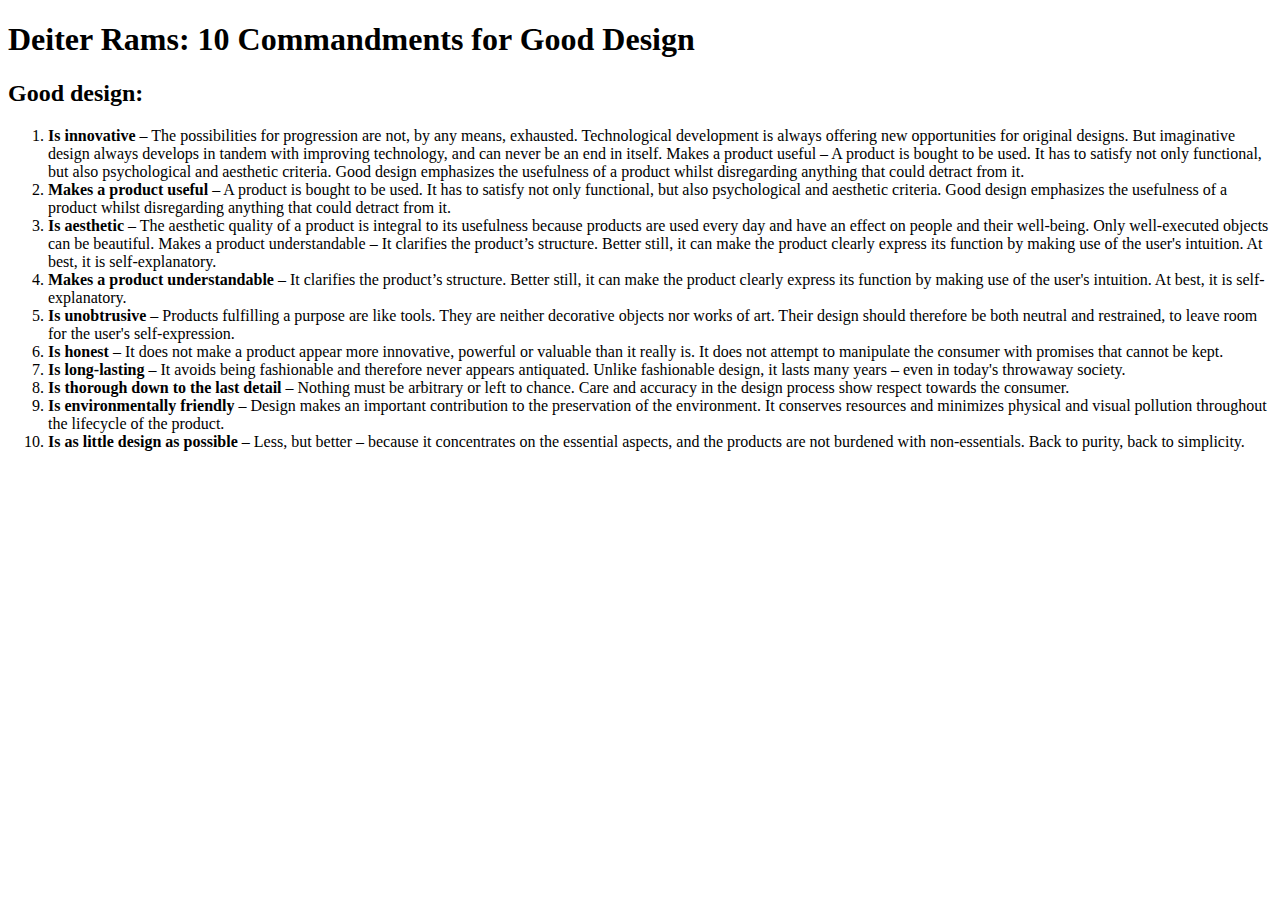
==== index.html @ c81eab05 "Create index.html" ====
<!DOCTYPE html>
<html>
<head>
  <meta charset="utf-8">
  <meta name="viewport" content="width=device-width">
  <title>Deiter Rams: 10 Commandments for Good Design</title>
</head>
<body>
  <h1>Deiter Rams: 10 Commandments for Good Design</h1>
  <h2>Good design:</h2>
  <ol>
<li><strong>Is innovative</strong> 
– The possibilities for progression are not, by any means, exhausted. Technological development is always offering new opportunities for original designs. But imaginative design always develops in tandem with improving technology, and can never be an
end in itself. Makes a product useful – A product is bought to be used. It has to satisfy not only functional, but also psychological and aesthetic criteria. Good design emphasizes the usefulness of a product whilst disregarding anything that could
detract from it.
<li><strong>Makes a product useful</strong>
– A product is bought to be used. It has to satisfy not only functional, but also psychological and aesthetic criteria. Good design emphasizes the usefulness of a product whilst disregarding anything that could detract from it.
<li><strong>Is aesthetic</strong>
– The aesthetic quality of a product is integral to its usefulness because products are used every day and have an effect on people and their well-being. Only well-executed objects can be beautiful. Makes a product understandable – It clarifies the
product’s structure. Better still, it can make the product clearly express its function by making use of the user's intuition. At best, it is self-explanatory.
<li><strong>Makes a product understandable</strong>
– It clarifies the product’s structure. Better still, it can make the product clearly express its function by making use of the user's intuition. At best, it is self-explanatory.
<li><strong>Is unobtrusive</strong>
– Products fulfilling a purpose are like tools. They are neither decorative objects nor works of art. Their design should therefore be both neutral and restrained, to leave room for the user's self-expression.
<li><strong>Is honest</strong>
– It does not make a product appear more innovative, powerful or valuable than it really is. It does not attempt to manipulate the consumer with promises that cannot be kept.
<li><strong>Is long-lasting</strong>
– It avoids being fashionable and therefore never appears antiquated. Unlike fashionable design, it lasts many years – even in today's throwaway society.
<li><strong>Is thorough down to the last detail</strong>
– Nothing must be arbitrary or left to chance. Care and accuracy in the design process show respect towards the consumer.
<li><strong>Is environmentally friendly</strong>
– Design makes an important contribution to the preservation of the environment. It conserves resources and minimizes physical and visual pollution throughout the lifecycle of the product.
<li><strong>Is as little design as possible</strong>
– Less, but better – because it concentrates on the essential aspects, and the products are not burdened with non-essentials. Back to purity, back to simplicity.
</ol>




</body>
</html>
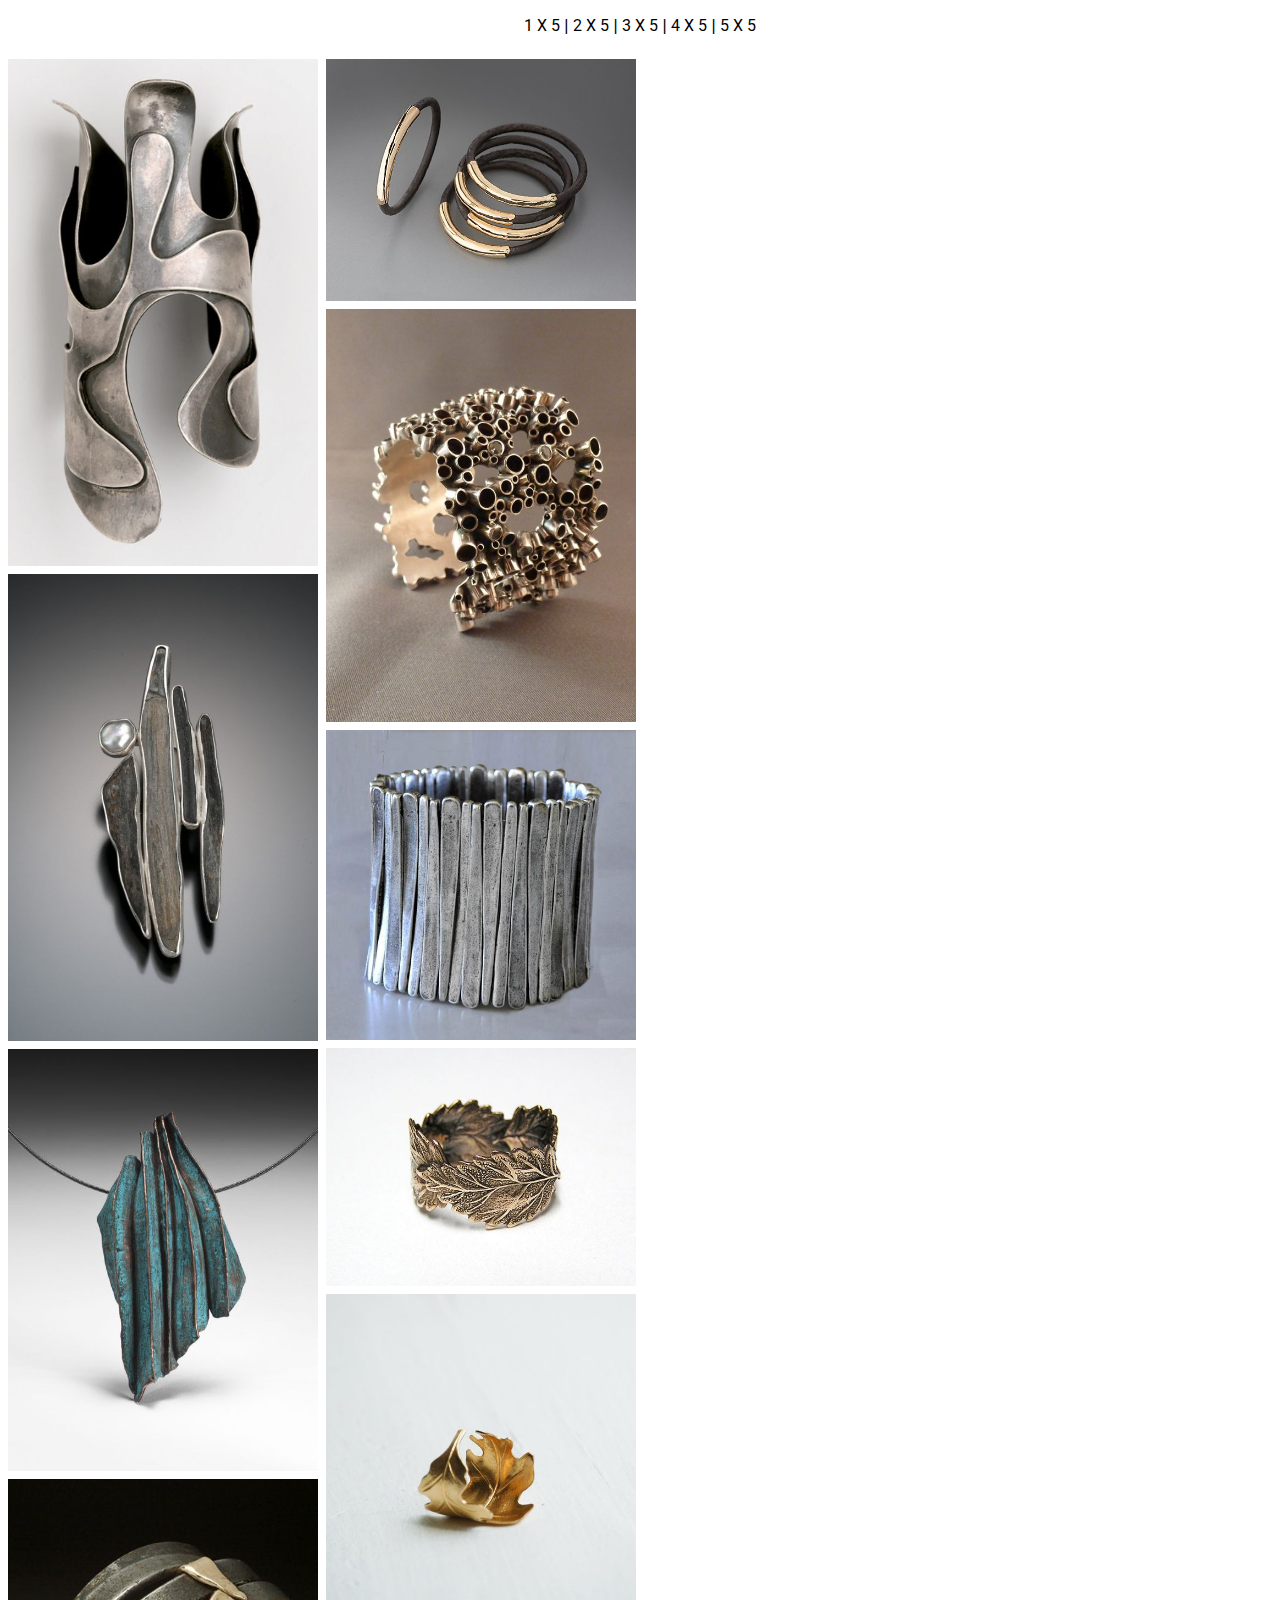
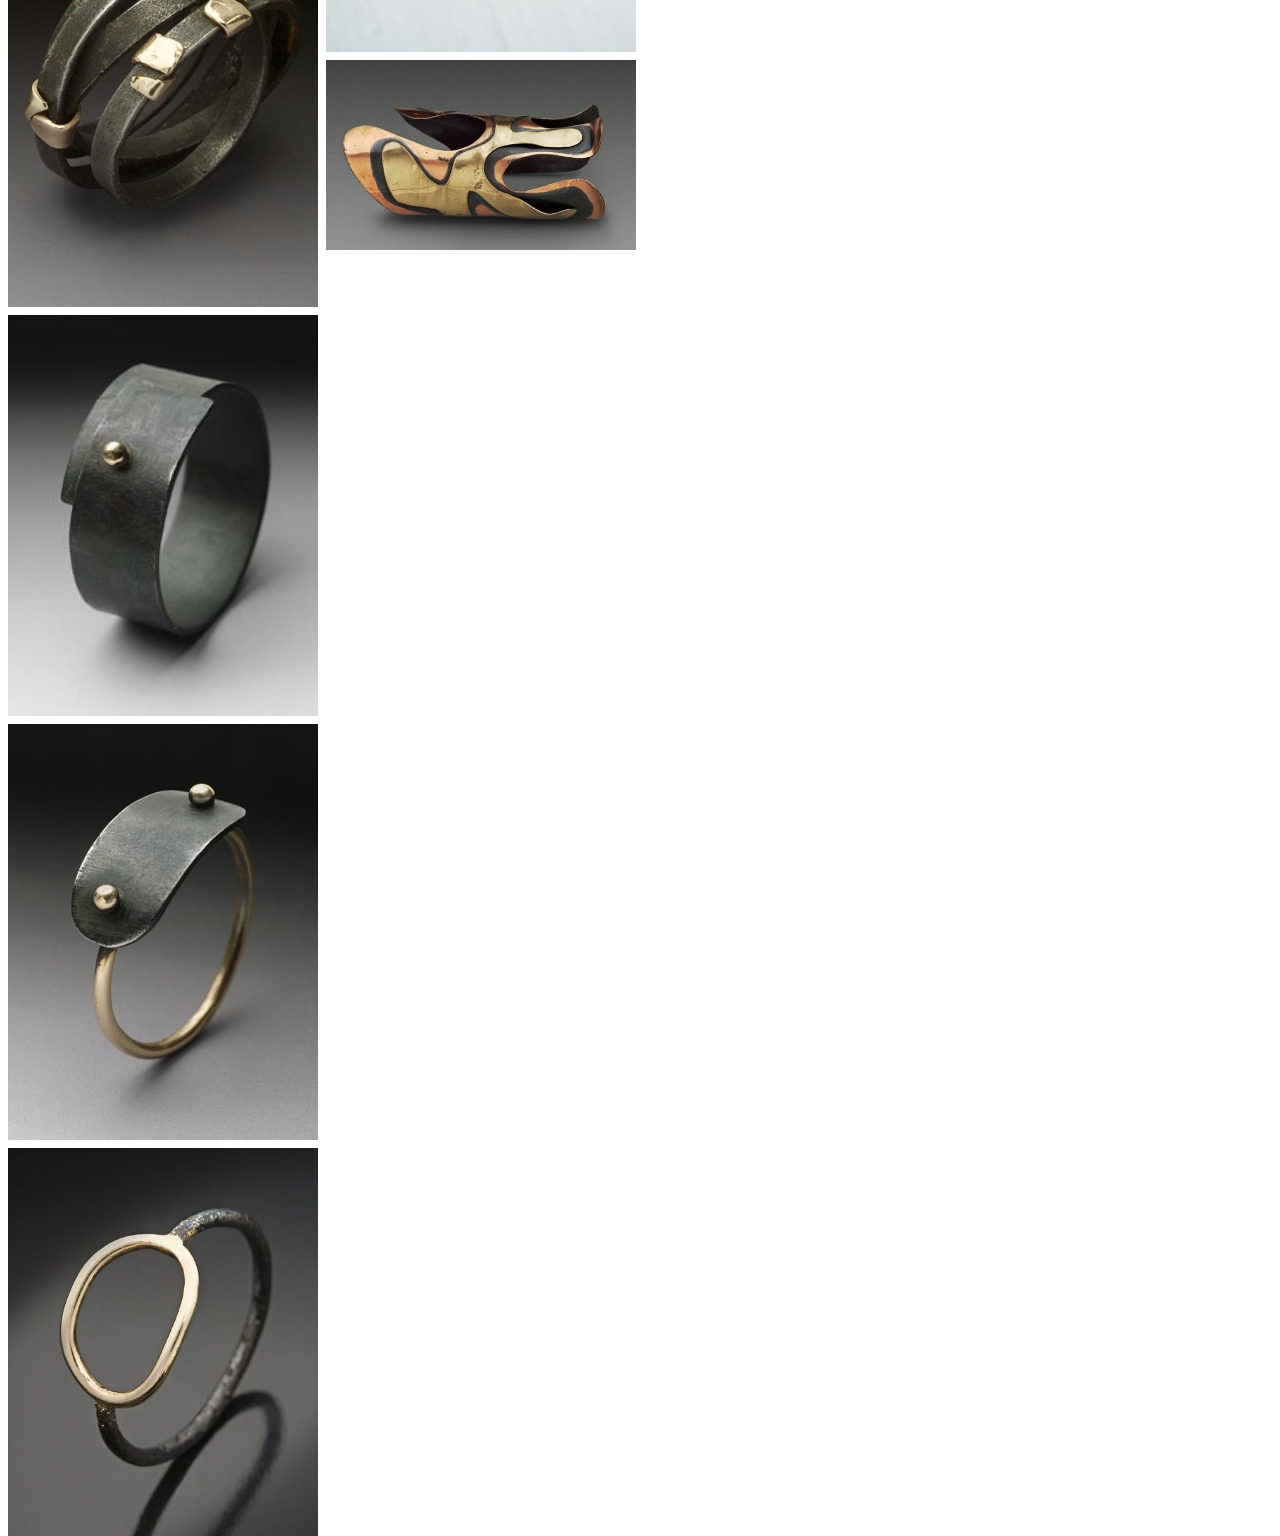
==== commit 6cd7bdbb: "COMMIT" ====
--- a/index.html
+++ b/index.html
@@ -1,43 +1,43 @@
-<!DOCTYPE html>
-<html>
+<!doctype html>
+
+<html lang="en">
 <head>
   <meta charset="utf-8">
-  <meta name="viewport" content="width=device-width">
-  <title>Deiter Rams: 10 Commandments for Good Design</title>
+
+  <title>LAB: 5 X 5</title>
+  <meta name="description" content="Fall 2019 Class">
+  <meta name="author" content="Parsons">
+
+  <link rel="stylesheet" href="css/styles.css">
+
 </head>
+
 <body>
-  <h1>Deiter Rams: 10 Commandments for Good Design</h1>
-  <h2>Good design:</h2>
-  <ol>
-<li><strong>Is innovative</strong> 
-– The possibilities for progression are not, by any means, exhausted. Technological development is always offering new opportunities for original designs. But imaginative design always develops in tandem with improving technology, and can never be an
-end in itself. Makes a product useful – A product is bought to be used. It has to satisfy not only functional, but also psychological and aesthetic criteria. Good design emphasizes the usefulness of a product whilst disregarding anything that could
-detract from it.
-<li><strong>Makes a product useful</strong>
-– A product is bought to be used. It has to satisfy not only functional, but also psychological and aesthetic criteria. Good design emphasizes the usefulness of a product whilst disregarding anything that could detract from it.
-<li><strong>Is aesthetic</strong>
-– The aesthetic quality of a product is integral to its usefulness because products are used every day and have an effect on people and their well-being. Only well-executed objects can be beautiful. Makes a product understandable – It clarifies the
-product’s structure. Better still, it can make the product clearly express its function by making use of the user's intuition. At best, it is self-explanatory.
-<li><strong>Makes a product understandable</strong>
-– It clarifies the product’s structure. Better still, it can make the product clearly express its function by making use of the user's intuition. At best, it is self-explanatory.
-<li><strong>Is unobtrusive</strong>
-– Products fulfilling a purpose are like tools. They are neither decorative objects nor works of art. Their design should therefore be both neutral and restrained, to leave room for the user's self-expression.
-<li><strong>Is honest</strong>
-– It does not make a product appear more innovative, powerful or valuable than it really is. It does not attempt to manipulate the consumer with promises that cannot be kept.
-<li><strong>Is long-lasting</strong>
-– It avoids being fashionable and therefore never appears antiquated. Unlike fashionable design, it lasts many years – even in today's throwaway society.
-<li><strong>Is thorough down to the last detail</strong>
-– Nothing must be arbitrary or left to chance. Care and accuracy in the design process show respect towards the consumer.
-<li><strong>Is environmentally friendly</strong>
-– Design makes an important contribution to the preservation of the environment. It conserves resources and minimizes physical and visual pollution throughout the lifecycle of the product.
-<li><strong>Is as little design as possible</strong>
-– Less, but better – because it concentrates on the essential aspects, and the products are not burdened with non-essentials. Back to purity, back to simplicity.
-</ol>
+  <div class=websitemenu>
+  <center>
+  <p> <a href=index.html> 1 X 5</a> | <a href=index.html> 2 X 5</a></font> | <a href=index.html> 3 X 5</a> | <a href=index.html> 4 X 5</a> | <a href=index.html> 5 X 5</a>
+  </div>
+  </center>
 
-
-
-
+  
+  <div class="row"> 
+  <div class="column">
+    <img src="img/1.jpg">
+    <img src="img/2.jpg">
+    <img src="img/3.jpg">
+    <img src="img/4.jpg">
+    <img src="img/5.jpg">
+    <img src="img/6.jpg">
+    <img src="img/7.jpg">
+  </div>
+  <div class="column">
+    <img src="img/8.jpg">
+    <img src="img/9.jpg">
+    <img src="img/10.jpg">
+    <img src="img/11.jpg">
+    <img src="img/12.jpg">
+    <img src="img/13.jpg">
+  </div> 
 </body>
 </html>
 
-
--- a/css/styles.css
+++ b/css/styles.css
@@ -0,0 +1,62 @@
+@import url('https://fonts.googleapis.com/css?family=Roboto:400,700');
+
+
+a { font-family: 'Roboto';}
+.websitemenu { size:60;}
+  .websitemenu a:link {color: Black; text-decoration:none;}
+  .websitemenu a:visited {color:gray;}
+  .websitemenu a:hover {color:tan;}
+
+* {
+  box-sizing: border-box;
+}
+
+body {
+  margin: 0;
+  font-family: Arial;
+}
+
+.header {
+  text-align: center;
+  padding: 32px;
+}
+
+.row {
+  display: -ms-flexbox; /* IE10 */
+  display: flex;
+  -ms-flex-wrap: wrap; /* IE10 */
+  flex-wrap: wrap;
+  padding: 0 4px;
+}
+
+/* Create four equal columns that sits next to each other */
+.column {
+  -ms-flex: 25%; /* IE10 */
+  flex: 25%;
+  max-width: 25%;
+  padding: 0 4px;
+}
+
+.column img {
+  margin-top: 8px;
+  vertical-align: middle;
+  width: 100%;
+}
+
+/* Responsive layout - makes a two column-layout instead of four columns */
+@media screen and (max-width: 800px) {
+  .column {
+    -ms-flex: 50%;
+    flex: 50%;
+    max-width: 50%;
+  }
+}
+
+/* Responsive layout - makes the two columns stack on top of each other instead of next to each other */
+@media screen and (max-width: 600px) {
+  .column {
+    -ms-flex: 100%;
+    flex: 100%;
+    max-width: 100%;
+  }
+}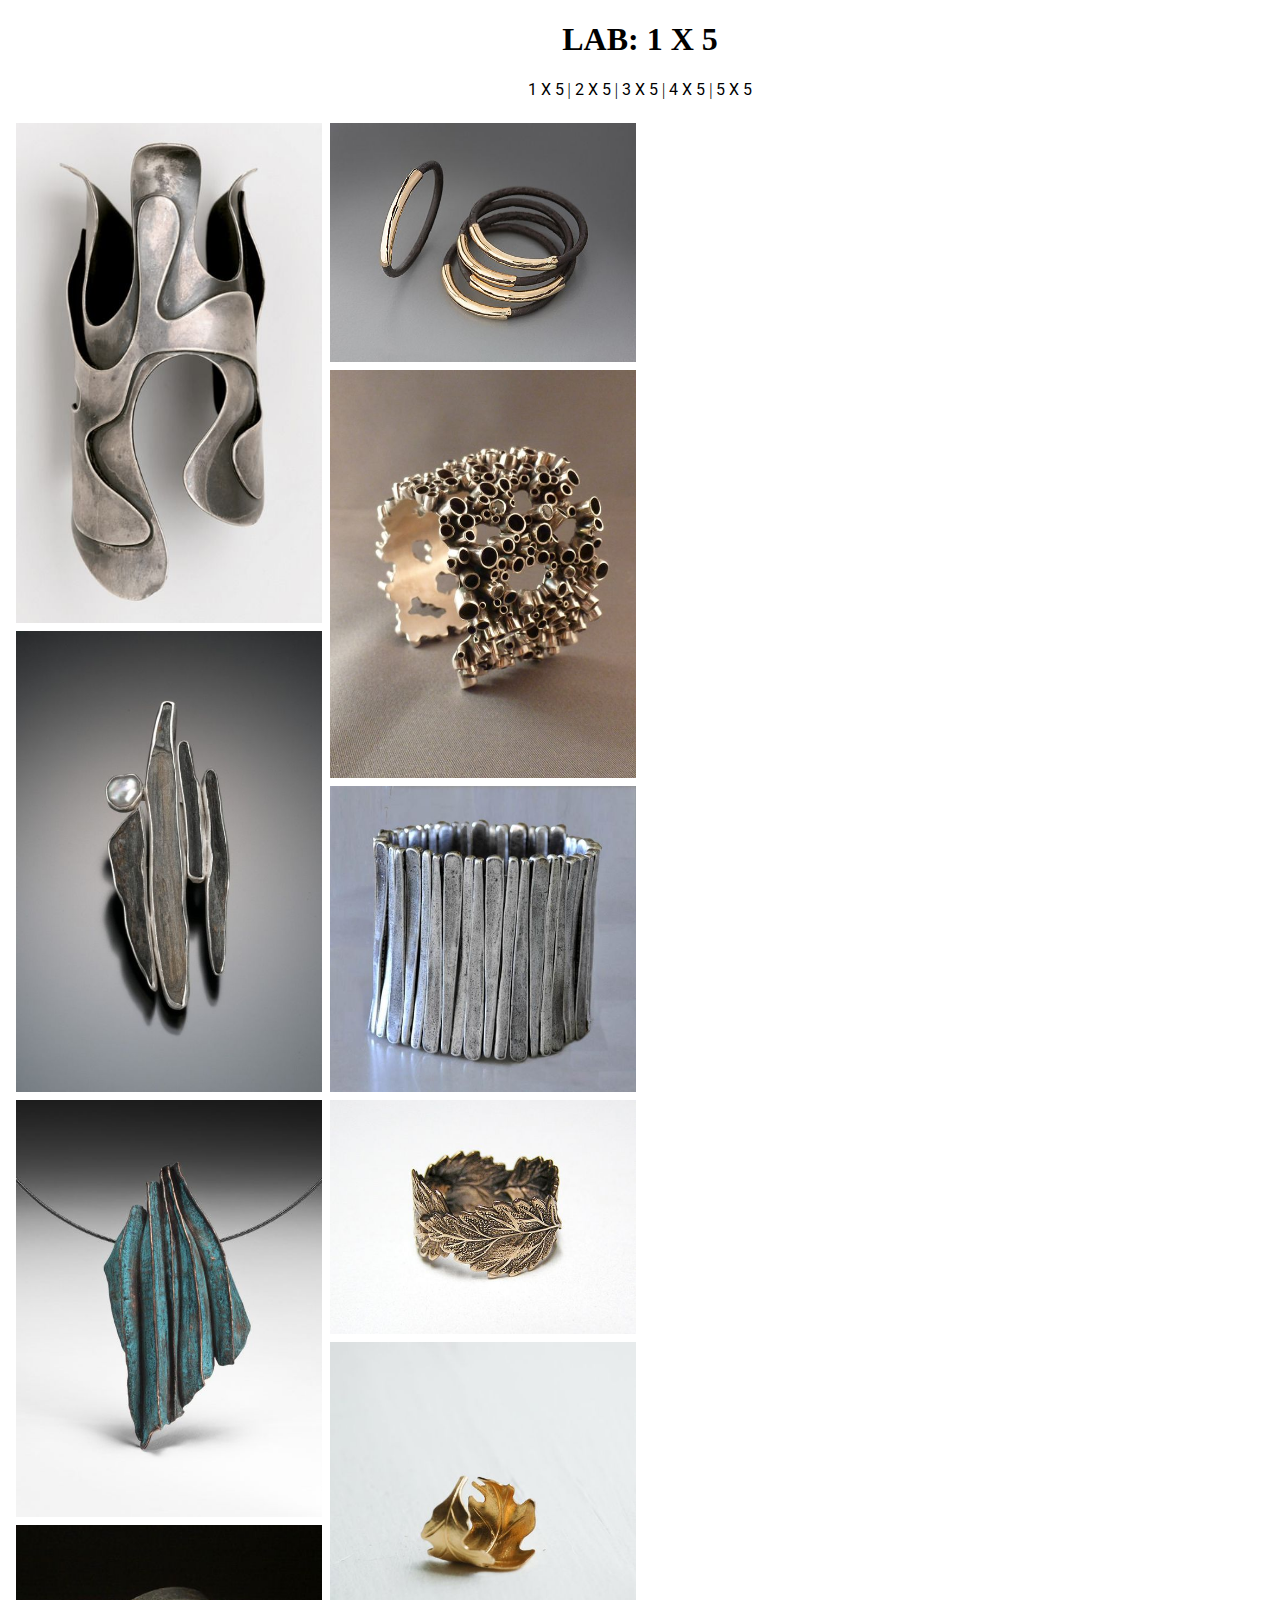
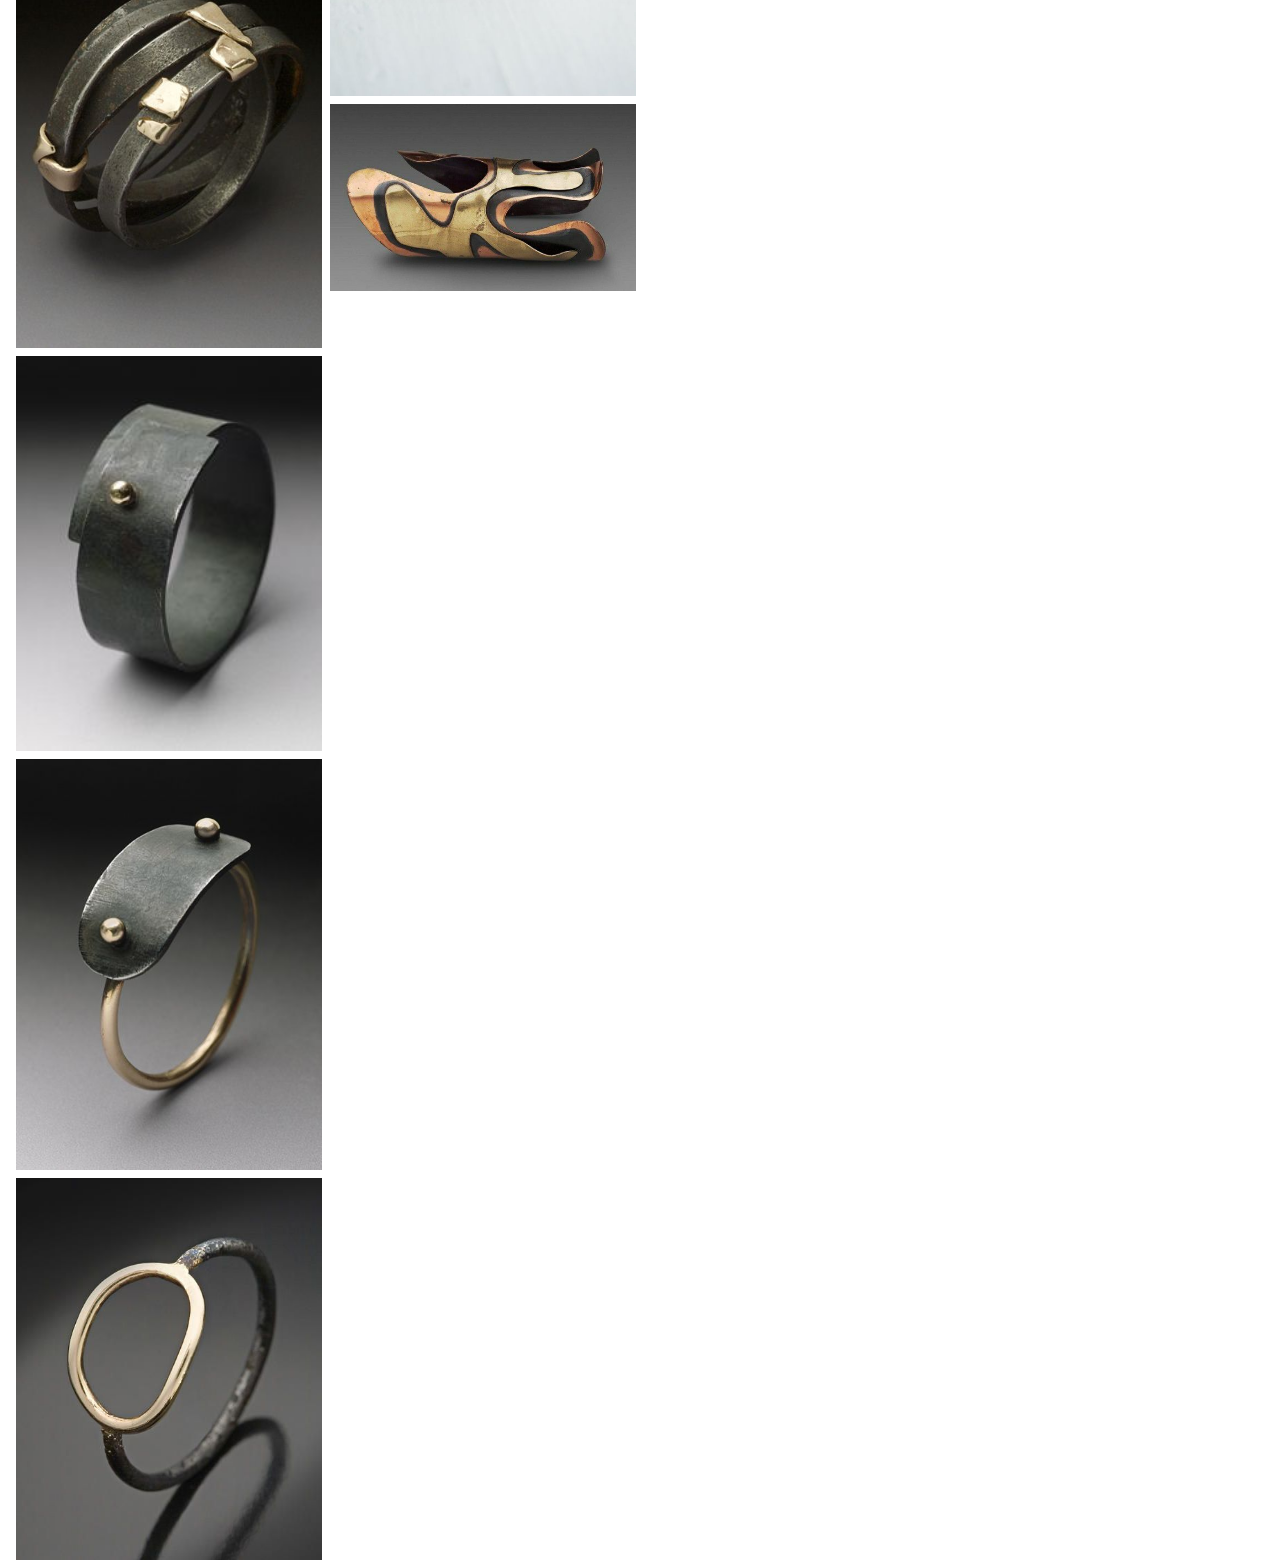
==== commit 85c6aa6e: "commit" ====
--- a/index.html
+++ b/index.html
@@ -4,7 +4,7 @@
 <head>
   <meta charset="utf-8">
 
-  <title>LAB: 5 X 5</title>
+  <title>LAB: 1 X 5</title>
   <meta name="description" content="Fall 2019 Class">
   <meta name="author" content="Parsons">
 
@@ -13,12 +13,16 @@
 </head>
 
 <body>
+  <center>
+     <h1>
+LAB: 1 X 5
+    </h1>
   <div class=websitemenu>
-  <center>
-  <p> <a href=index.html> 1 X 5</a> | <a href=index.html> 2 X 5</a></font> | <a href=index.html> 3 X 5</a> | <a href=index.html> 4 X 5</a> | <a href=index.html> 5 X 5</a>
+  <p> <a href=index.html> 1 X 5</a> | <a href=day2.html> 2 X 5</a></font> | <a href=day3.html> 3 X 5</a> | <a href=day4.html> 4 X 5</a> | <a href=day5.html> 5 X 5</a>
   </div>
-  </center>
-
+ 
+<!--   </center>
+ -->
   
   <div class="row"> 
   <div class="column">
--- a/css/styles.css
+++ b/css/styles.css
@@ -2,19 +2,26 @@
 
 
 a { font-family: 'Roboto';}
-.websitemenu { size:60;}
+.websitemenu { size:75;}
   .websitemenu a:link {color: Black; text-decoration:none;}
   .websitemenu a:visited {color:gray;}
   .websitemenu a:hover {color:tan;}
 
 * {
   box-sizing: border-box;
+
+
 }
 
-body {
+h1{
+  /*ext-align: center;*/
+  size:100%;
+}
+
+/*body {
   margin: 0;
   font-family: Arial;
-}
+}*/
 
 .header {
   text-align: center;
@@ -59,4 +66,8 @@
     flex: 100%;
     max-width: 100%;
   }
+}
+
+iframe{
+  <position: "center">
 }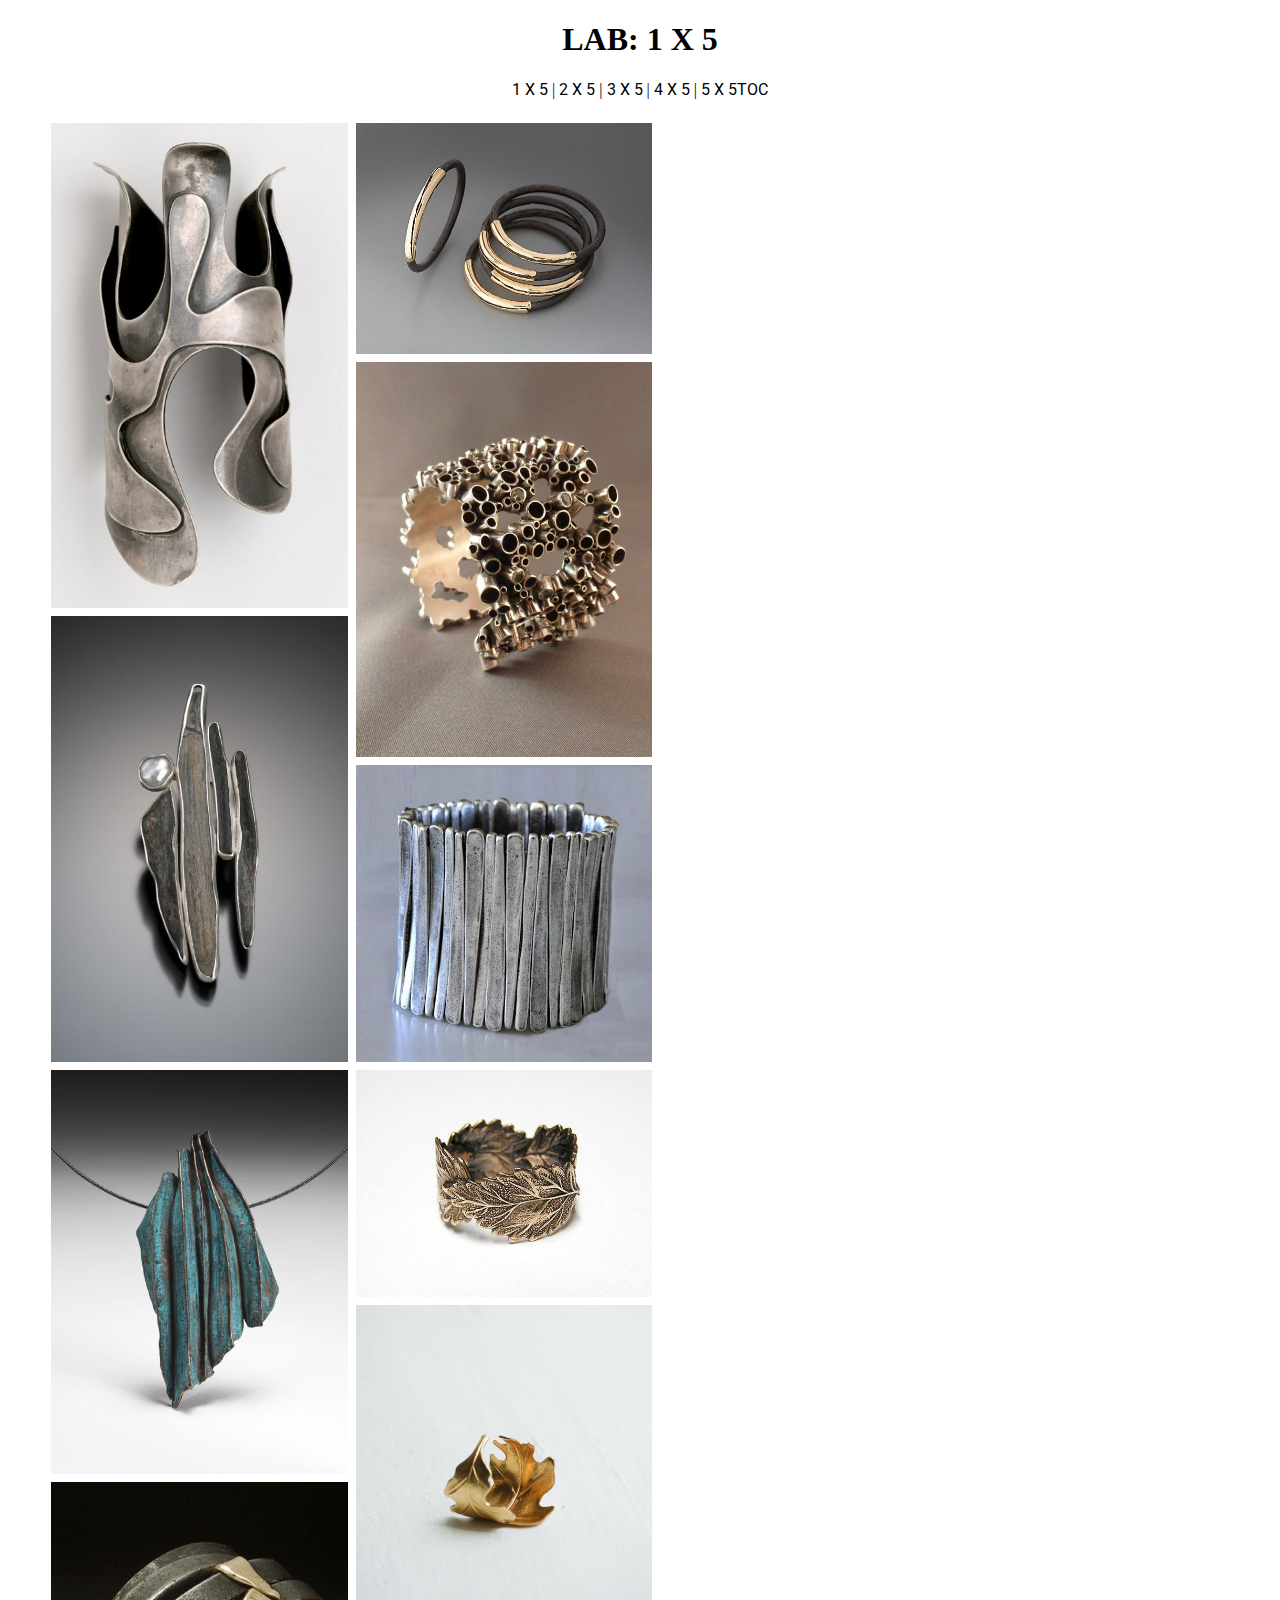
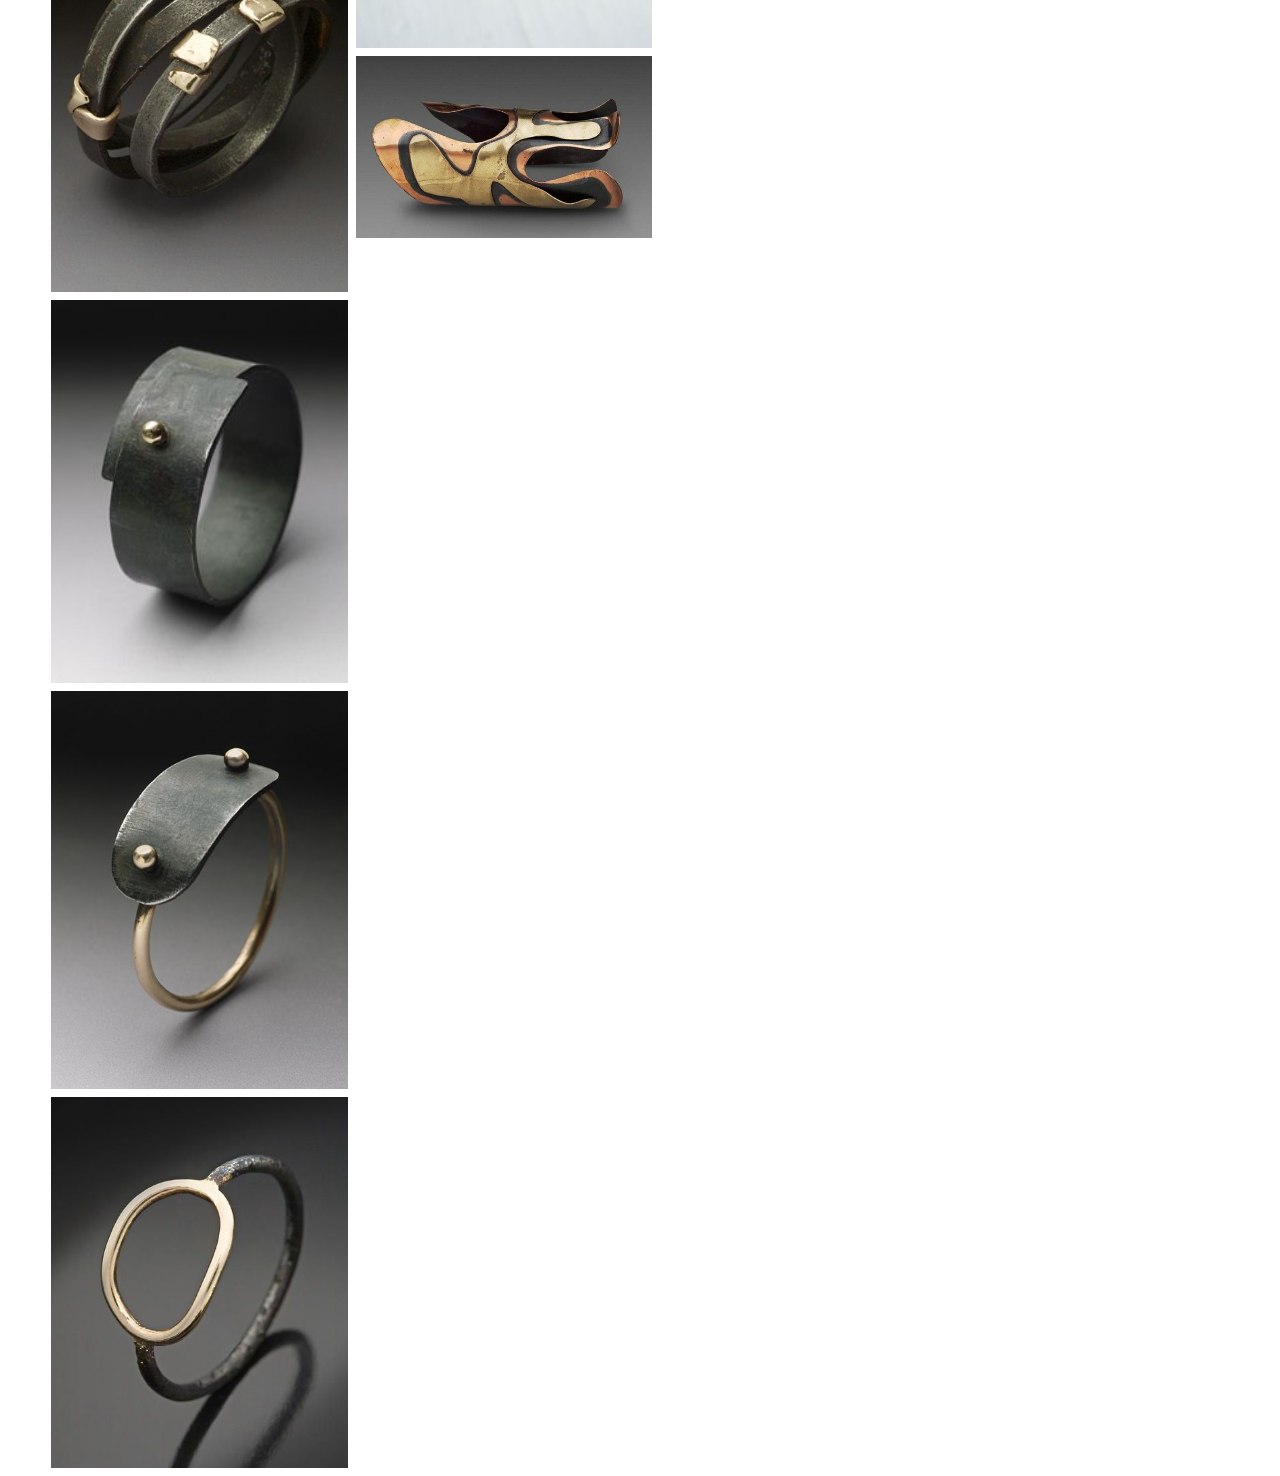
==== commit 59bc36ee: "COMMIT" ====
--- a/index.html
+++ b/index.html
@@ -18,7 +18,7 @@
 LAB: 1 X 5
     </h1>
   <div class=websitemenu>
-  <p> <a href=index.html> 1 X 5</a> | <a href=day2.html> 2 X 5</a></font> | <a href=day3.html> 3 X 5</a> | <a href=day4.html> 4 X 5</a> | <a href=day5.html> 5 X 5</a>
+  <p> <a href=index.html> 1 X 5</a> | <a href=day2.html> 2 X 5</a></font> | <a href=day3.html> 3 X 5</a> | <a href=day4.html> 4 X 5</a> | <a href=day5.html> 5 X 5</a><a href=BonusTOC.html>TOC</a>
   </div>
  
 <!--   </center>
--- a/css/styles.css
+++ b/css/styles.css
@@ -7,10 +7,32 @@
   .websitemenu a:visited {color:gray;}
   .websitemenu a:hover {color:tan;}
 
-* {
-  box-sizing: border-box;
+/** {
+  box-sizing: border-box;*/
+
+/*img{
+  size: 50%;
+}*/
+
+body {
+  font-family: 'Roboto'
+  background-image: url("img/taco.jpg");
+  padding-left: 35px;
+  padding-right: 35px;
 
 
+}
+
+h4{
+  color: gray;
+  size:50%;
+}
+
+div {
+  padding-top:
+  padding-right: 800px;
+  padding-bottom:
+  padding-left: 800px;
 }
 
 h1{
@@ -70,4 +92,37 @@
 
 iframe{
   <position: "center">
-}+}
+
+
+.collapsible {
+  font-family: 'Roboto';
+  background-color: #777;
+  color: white;
+  cursor: pointer;
+  padding: 18px;
+  width: 100%;
+  border: none;
+  text-align: left;
+  outline: none;
+  font-size: 15px;
+}
+
+.active, .collapsible:hover {
+  background-color: #555;
+}
+
+.content {
+  font-family: 'Roboto';
+  padding: 0 18px;
+  display: none;
+  overflow: hidden;
+  background-color: #f1f1f1;
+  text-align: left;
+}
+
+
+
+
+
+
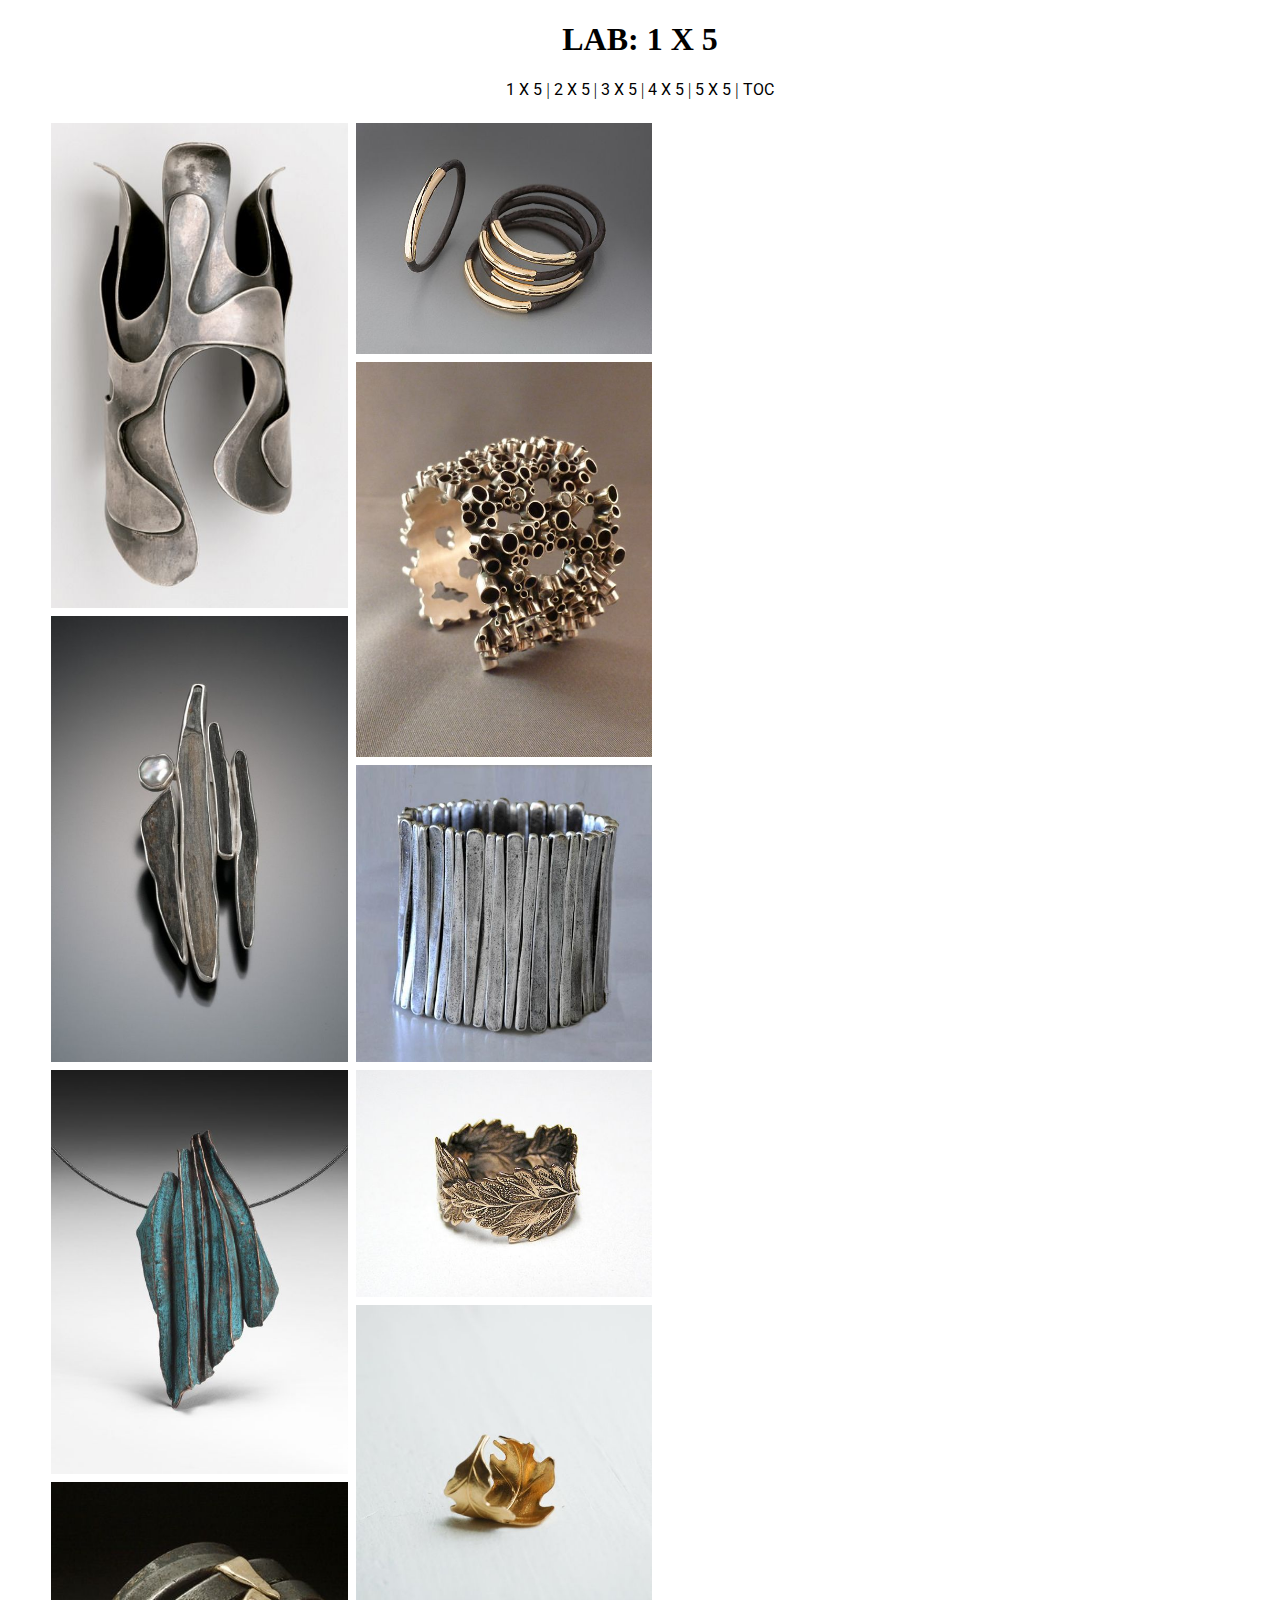
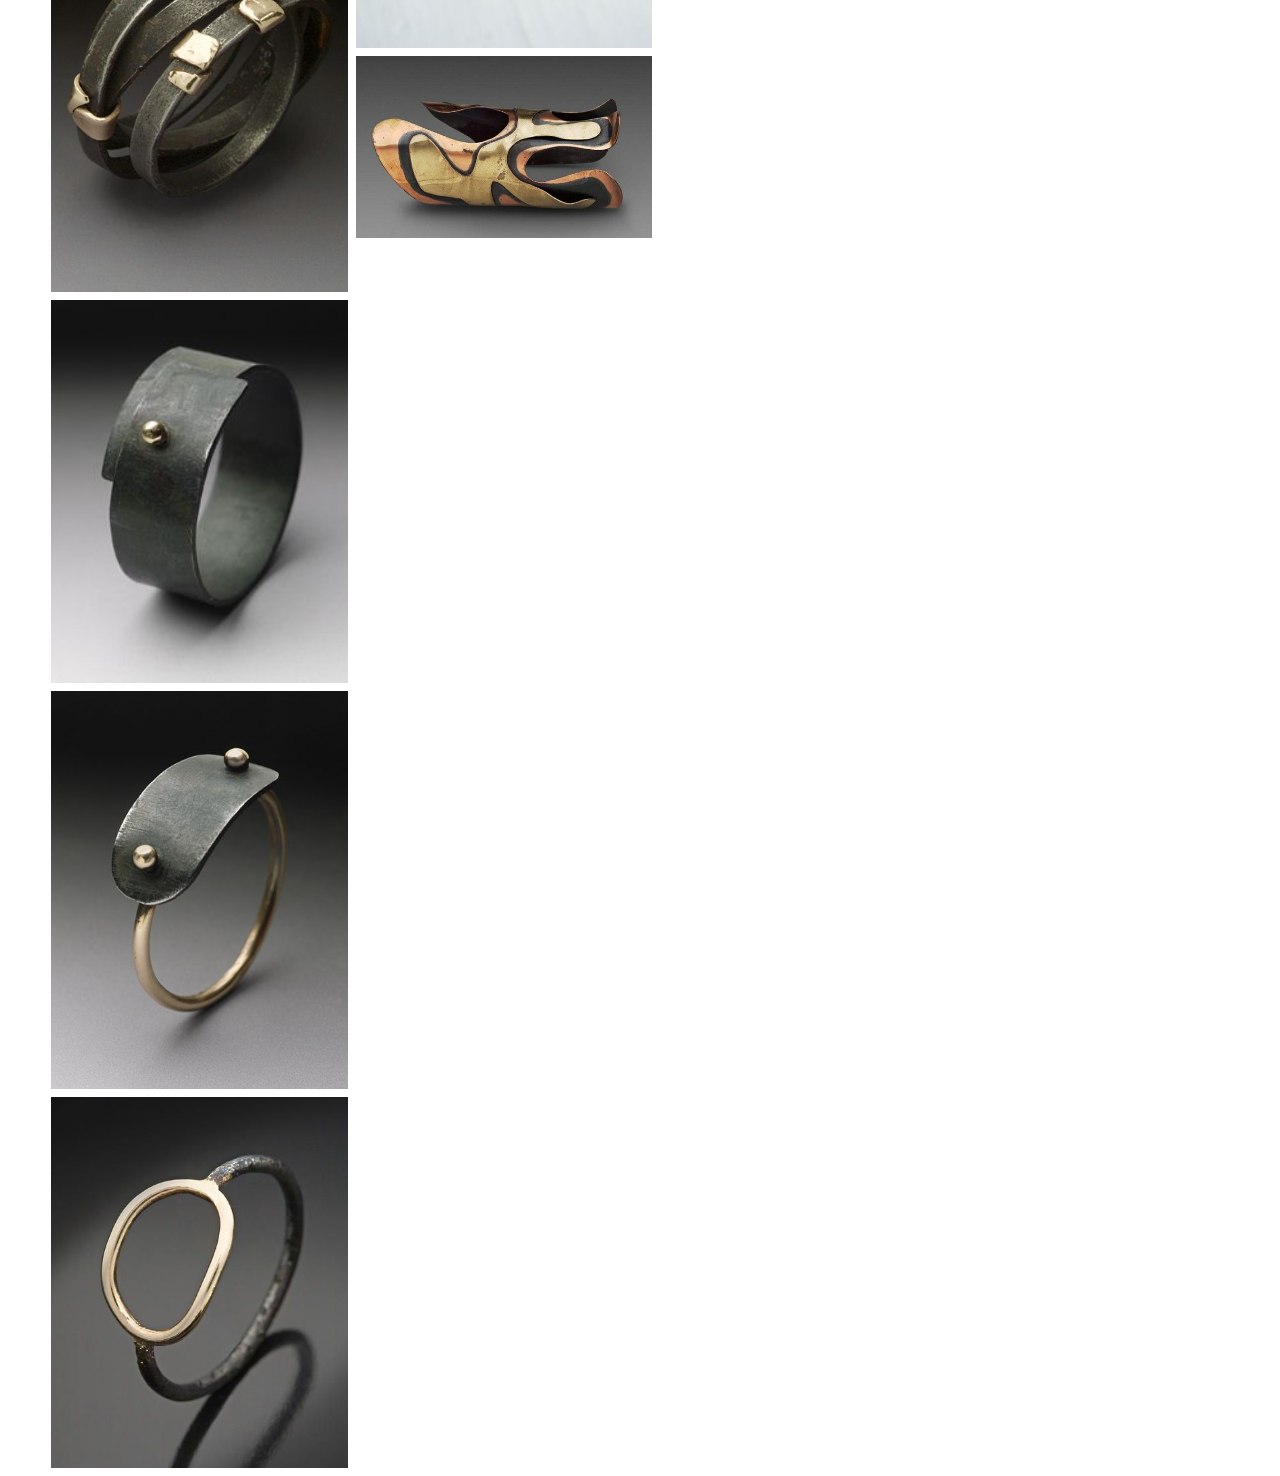
==== commit 4b41291d: "commit" ====
--- a/index.html
+++ b/index.html
@@ -18,7 +18,7 @@
 LAB: 1 X 5
     </h1>
   <div class=websitemenu>
-  <p> <a href=index.html> 1 X 5</a> | <a href=day2.html> 2 X 5</a></font> | <a href=day3.html> 3 X 5</a> | <a href=day4.html> 4 X 5</a> | <a href=day5.html> 5 X 5</a><a href=BonusTOC.html>TOC</a>
+  <p> <a href=index.html> 1 X 5</a> | <a href=day2.html> 2 X 5</a></font> | <a href=day3.html> 3 X 5</a> | <a href=day4.html> 4 X 5</a> | <a href=day5.html> 5 X 5</a> | <a href=BonusTOC.html>TOC</a>
   </div>
  
 <!--   </center>
